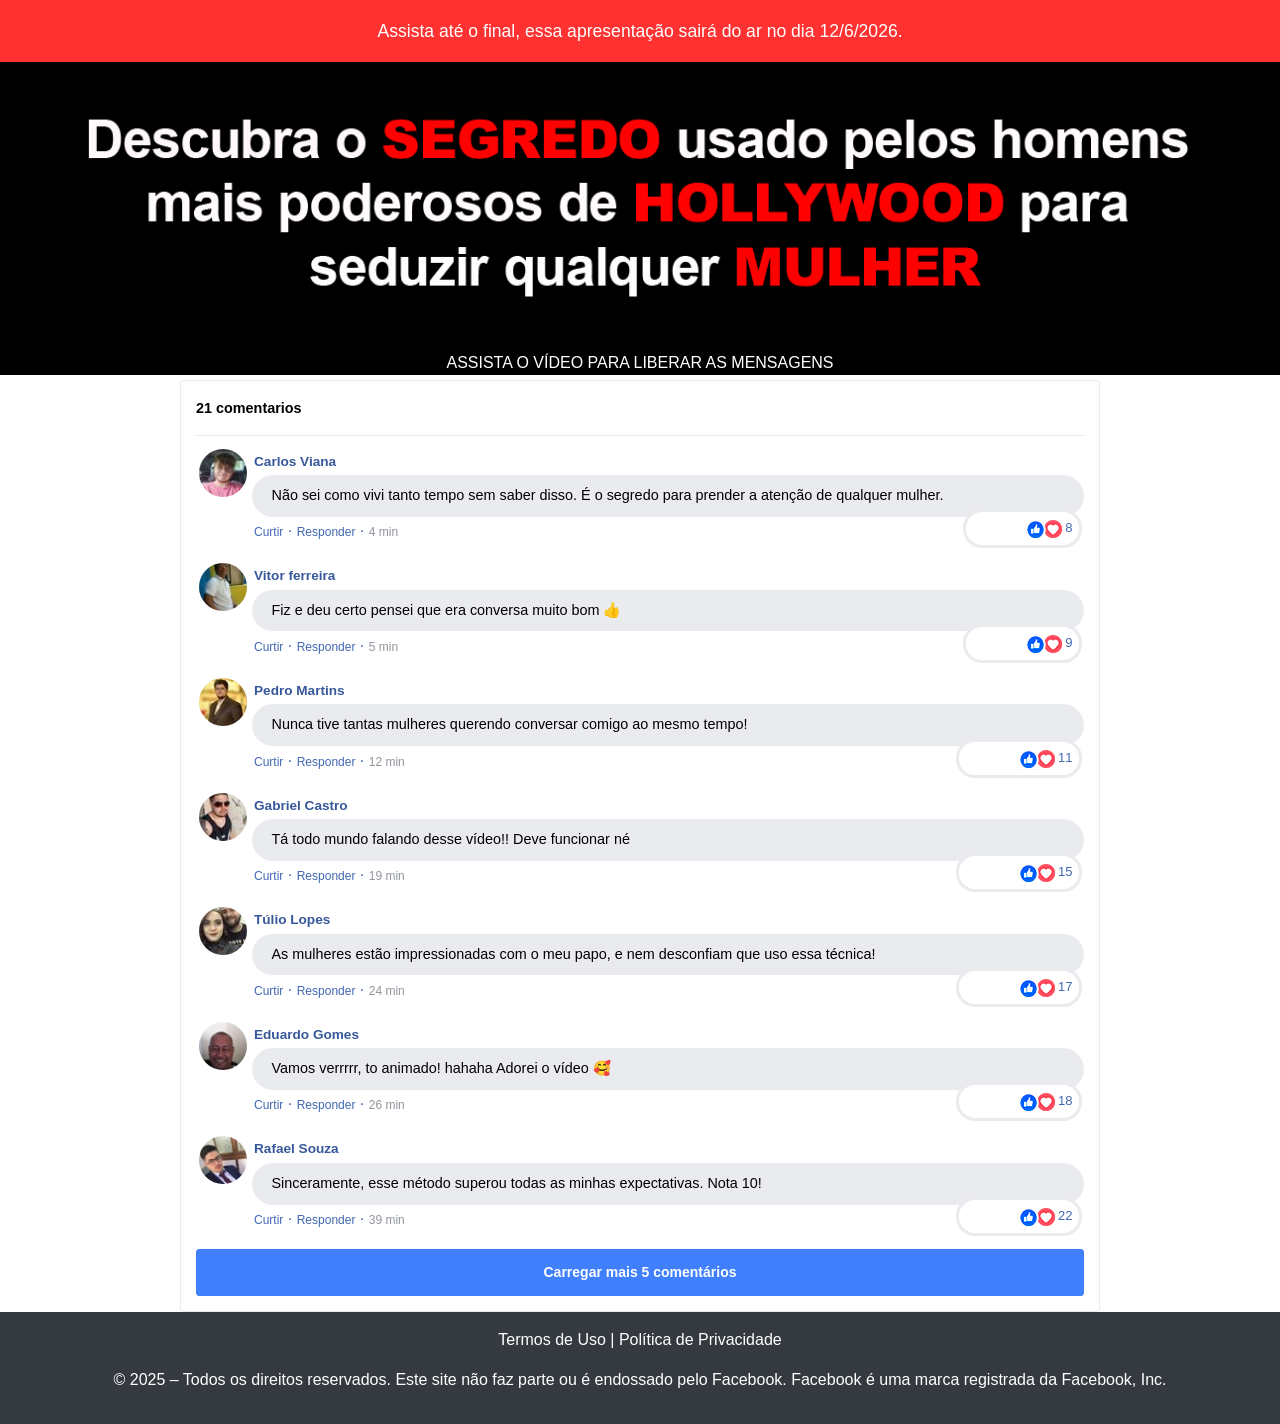
==== index.html @ 9f50b92c "Add files via upload" ====
<!DOCTYPE html>
<html lang="pt-br">
  <head>
    
    <meta charset="utf-8">
    <meta name="viewport" content="width=device-width, initial-scale=1, shrink-to-fit=no">

    <link rel="stylesheet" href="https://stackpath.bootstrapcdn.com/bootstrap/4.1.3/css/bootstrap.min.css" integrity="sha384-MCw98/SFnGE8fJT3GXwEOngsV7Zt27NXFoaoApmYm81iuXoPkFOJwJ8ERdknLPMO" crossorigin="anonymous">

    <link rel="preconnect" href="https://fonts.googleapis.com">
    <link rel="preconnect" href="https://fonts.gstatic.com" crossorigin>
    <link href="https://fonts.googleapis.com/css2?family=Cabin:ital,wght@0,400;0,500;0,600;0,700;1,400;1,500;1,600;1,700&family=Dosis:wght@200;300;400;500;600;700;800&family=Oswald:wght@200;300;400;500;600;700&family=Signika:wght@300;400;500;600;700&display=swap" rel="stylesheet">

    <link rel="stylesheet" href="./assets/css/com.css">


<!-- atualiza o topo da pagina -->

<div id="viewer-count" style="background-image: url(2.png); text-align: center; color: white; font-size: 1.1em; padding: 1em;"></div>

<!-- script do topo DA PAGINA QUE FALA QUANDO SAIRA DO AR O VIDEO -->
<script>
  let viewerCount = 400;
  const date = new Date();
  
  function updateViewerCount() {
    document.getElementById("viewer-count").innerHTML =
      "Assista até o final, essa apresentação sairá do ar no dia " + date.toLocaleDateString() + ".";
  }
  
  // Update the viewer count every second
  setInterval(updateViewerCount, 1000);
  
  // Initialize the viewer count on the web page
  updateViewerCount();
</script>

    <!-- Google tag (gtag.js) -->
<script async src="https://www.googletagmanager.com/gtag/js?id=G-9SBSGR91PT"></script>
<script>
  window.dataLayer = window.dataLayer || [];
  function gtag(){dataLayer.push(arguments);}
  gtag('js', new Date());

  gtag('config', 'G-9SBSGR91PT');
</script>
  
<!-- UTMIFY SCRIPT DE UTM -->

<script
  src="https://cdn.utmify.com.br/scripts/utms/latest.js"
  data-utmify-prevent-xcod-sck
  data-utmify-prevent-subids
  async
  defer
></script>

    <!-- Título da Página -->
    <title>Textos que geram Desejos</title>
    
    <style type="text/css">
      header {
        color: black;
        background-image: url("assets/img/bg.png");
        background-color: rgba(0, 0, 0, 0.6);
        background-position: center;
        background-size: cover;
        background-attachment: fixed;
        background-blend-mode: white;
      }
    </style>
    
<!-- Meta Pixel Code -->
<script>
!function(f,b,e,v,n,t,s)
{if(f.fbq)return;n=f.fbq=function(){n.callMethod?
n.callMethod.apply(n,arguments):n.queue.push(arguments)};
if(!f._fbq)f._fbq=n;n.push=n;n.loaded=!0;n.version='2.0';
n.queue=[];t=b.createElement(e);t.async=!0;
t.src=v;s=b.getElementsByTagName(e)[0];
s.parentNode.insertBefore(t,s)}(window, document,'script',
'https://connect.facebook.net/en_US/fbevents.js');
fbq('init', '1008555880852696');
fbq('track', 'PageView');
</script>
<noscript><img height="1" width="1" style="display:none"
src="https://www.facebook.com/tr?id=853072092791218&ev=PageView&noscript=1"
/></noscript>
<!-- End Meta Pixel Code -->

    
  </head>
  <body>
    <!-- altera o tamanho do videos py-6 col-lg-10 -->
    <header class="py-8">
      <div class="container">
        <div class="row justify-content-center">
          <div class="col-lg-12 text-center">
            <!-- Imagem Ultrasecreto -->
            <!-- <img class="img-fluid" src="./assets/img/ultrasecreto.svg">-->
            <p></p>
            <p></p>
            <p></p>

            <!-- IMAGEN DA Headline -->
 <img class="img-fluid" src="./assets/img/1.png">
<p></p>


            <script>
  // ALTERE O LINK PARA A PÁGINA QUE QUISER MOSTRAR QUANDO O USUÁRIO TENTAR SAIR
  const link = 'https://go.perfectpay.com.br/PPU38COP37E?src=saidadapv';

  function setBackRedirect(url) {
    let urlBackRedirect = url;
    urlBackRedirect = urlBackRedirect =
      urlBackRedirect.trim() +
      (urlBackRedirect.indexOf('?') > 0 ? '&' : '?') +
      document.location.search.replace('?', '').toString();

    history.pushState({}, '', location.href);
    history.pushState({}, '', location.href);
    history.pushState({}, '', location.href);

    window.addEventListener('popstate', () => {
      console.log('onpopstate', urlBackRedirect);
      setTimeout(() => {
        location.href = urlBackRedirect;
      }, 1);
    });
  }

  setBackRedirect(link);
</script>
            
            <!--============================================================ CÓDIGO DA VSL ==========================================================================================-->

           <script type="text/javascript" id="scr_67f9e0b777928703ae1f08aa"> var s=document.createElement("script"); s.src="https://scripts.converteai.net/a74b87d4-c40b-40d0-90db-c7f5485873a8/ab-test/67f9e0b777928703ae1f08aa/player.js", s.async=!0,document.head.appendChild(s); </script>
            <p></p>


            <!--======= CONTADOR DE PESSOAS ASSISTINDO ALEATORIO ===================================-->

            <div id="buyer-count" style="text-align: center; color: white;"></div>

<script>
  let buyerCount = Math.floor(Math.random() * 400) + 400;
  
  function updateBuyerCount() {
    buyerCount += Math.floor(Math.random() * 3) - 1;
    if (buyerCount < 400) {
      buyerCount = 400;
    }
    if (buyerCount > 800) {
      buyerCount = 800;
    }
    document.getElementById("buyer-count").innerHTML =
      " ASSISTA O VÍDEO PARA LIBERAR AS MENSAGENS";

  }
  
  // Atualize a contagem de compradores a cada segundo
  setInterval(updateBuyerCount, 500);
  
  // Inicialize a contagem de compradores na página
  updateBuyerCount();
</script>


            

            <!-- Botão 1 --
            <div id="cta1" class="mt-4 d-none">
              <a href="https://pay.kiwify.com.br" class="a-btn" style="text-decoration: none;">
                <span class="span-btn">QUERO OBTER ACESSO!</span>
                <span class="span-btn2">(atenção: vagas limitadas)</span>
              </a>
            </div>-->
          </div>
        </div>
      </div>
    </header>


    <section class="comments py-6">
      <div class="container">
        <div class="row justify-content-center">
          <div class="col-lg-10">
            <div class="fb-comments" style="margin-top: 5px;">
              <div class="fb-comments-header">
                <span>21 comentarios</span>
              </div>
              <div class="fb-comments-wrapper" id="2">
                <table class="fb-comments-comment">
                  <tbody>
                    <tr>
                      <td rowspan="3" class="fb-comments-comment-img"><img
                          src="./assets/img/comentarios/h1.jpeg"></td>
                      <td>
                        <font class="fb-comments-comment-name">
                          <name>Carlos Viana</name>
                        </font>
                      </td>
                    </tr>
                    <tr>
                      <td class="fb-comments-comment-text">Não sei como vivi tanto tempo sem saber disso. É o segredo para prender a atenção de qualquer mulher.</td>
                    </tr>
                    <tr>
                      <td class="fb-comments-comment-actions">
                        <like>Curtir</like>
                        ·
                        <reply>Responder</reply>
                        ·
                        <likes><img src="./assets/img/comentarios/like.png" alt="Curtir Azul">8</likes>
                        
                        <date>4 min</date>
                      </td>
                    </tr>
                  </tbody>
                </table>
              </div>
              <div class="fb-comments-wrapper" id="3">
                <table class="fb-comments-comment">
                  <tbody>
                    <tr>
                      <td rowspan="3" class="fb-comments-comment-img"><img
                          src="./assets/img/comentarios/h2.jpeg"></td>
                      <td>
                        <font class="fb-comments-comment-name">
                          <name>Vitor ferreira</name>
                        </font>
                      </td>
                    </tr>
                    <tr>
                      <td class="fb-comments-comment-text">Fiz e deu certo pensei que era conversa muito bom 👍</td>
                    </tr>
                    <tr>
                      <td class="fb-comments-comment-actions">
                        <like>Curtir</like>
                        ·
                        <reply>Responder</reply>
                        ·
                        <likes><img src="./assets/img/comentarios/like.png" alt="Curtir Azul">9</likes>
                        
                        <date>5 min</date>
                      </td>
                    </tr>
                  </tbody>
                </table>
              </div>
              <div class="fb-comments-wrapper" id="4">
                <table class="fb-comments-comment">
                  <tbody>
                    <tr>
                      <td rowspan="3" class="fb-comments-comment-img"><img
                          src="./assets/img/comentarios/h3.jpeg"></td>
                      <td>
                        <font class="fb-comments-comment-name">
                          <name>Pedro Martins</name>
                        </font>
                      </td>
                    </tr>
                    <tr>
                      <td class="fb-comments-comment-text">Nunca tive tantas mulheres querendo conversar comigo ao mesmo tempo!</td>
                    </tr>
                    <tr>
                      <td class="fb-comments-comment-actions">
                        <like>Curtir</like>
                        ·
                        <reply>Responder</reply>
                        ·
                        <likes><img src="./assets/img/comentarios/like.png" alt="Curtir Azul">11</likes>
                        
                        <date>12 min</date>
                      </td>
                    </tr>
                  </tbody>
                </table>
              </div>
              <div class="fb-comments-wrapper" id="5">
                <table class="fb-comments-comment">
                  <tbody>
                    <tr>
                      <td rowspan="3" class="fb-comments-comment-img"><img
                          src="./assets/img/comentarios/h4.jpeg"></td>
                      <td>
                        <font class="fb-comments-comment-name">
                          <name>Gabriel Castro</name>
                        </font>
                      </td>
                    </tr>
                    <tr>
                      <td class="fb-comments-comment-text">Tá todo mundo falando desse vídeo!! Deve funcionar né</td>
                    </tr>
                    <tr>
                      <td class="fb-comments-comment-actions">
                        <like>Curtir</like>
                        ·
                        <reply>Responder</reply>
                        ·
                        <likes><img src="./assets/img/comentarios/like.png" alt="Curtir Azul">15</likes>
                        
                        <date>19 min</date>
                      </td>
                    </tr>
                  </tbody>
                </table>
              </div>
              <div class="fb-comments-wrapper" id="6">
                <table class="fb-comments-comment">
                  <tbody>
                    <tr>
                      <td rowspan="3" class="fb-comments-comment-img"><img
                          src="./assets/img/comentarios/h5.jpeg"></td>
                      <td>
                        <font class="fb-comments-comment-name">
                          <name>Túlio Lopes</name>
                        </font>
                      </td>
                    </tr>
                    <tr>
                      <td class="fb-comments-comment-text">As mulheres estão impressionadas com o meu papo, e nem desconfiam que uso essa técnica!</td>
                    </tr>
                    <tr>
                      <td class="fb-comments-comment-actions">
                        <like>Curtir</like>
                        ·
                        <reply>Responder</reply>
                        ·
                        <likes><img src="./assets/img/comentarios/like.png" alt="Curtir Azul">17</likes>
                        
                        <date>24 min</date>
                      </td>
                    </tr>
                  </tbody>
                </table>
              </div>
              <div class="fb-comments-wrapper" id="7">
                <table class="fb-comments-comment">
                  <tbody>
                    <tr>
                      <td rowspan="3" class="fb-comments-comment-img"><img
                          src="./assets/img/comentarios/h6.jpeg"></td>
                      <td>
                        <font class="fb-comments-comment-name">
                          <name>Eduardo Gomes</name>
                        </font>
                      </td>
                    </tr>
                    <tr>
                      <td class="fb-comments-comment-text">Vamos verrrrr, to animado! hahaha Adorei o vídeo 🥰</td>
                    </tr>
                    <tr>
                      <td class="fb-comments-comment-actions">
                        <like>Curtir</like>
                        ·
                        <reply>Responder</reply>
                        ·
                        <likes><img src="./assets/img/comentarios/like.png" alt="Curtir Azul">18</likes>
                        
                        <date>26 min</date>
                      </td>
                    </tr>
                  </tbody>
                </table>
              </div>
              <div class="fb-comments-wrapper" id="9">
                <table class="fb-comments-comment">
                  <tbody>
                    <tr>
                      <td rowspan="3" class="fb-comments-comment-img"><img
                          src="./assets/img/comentarios/h7.jpeg">
                      </td>
                      <td>
                        <font class="fb-comments-comment-name">
                          <name>Rafael Souza</name>
                        </font>
                      </td>
                    </tr>
                    <tr>
                      <td class="fb-comments-comment-text">
Sinceramente, esse método superou todas as minhas expectativas. Nota 10!</td>
                    </tr>
                    <tr>
                      <td class="fb-comments-comment-actions">
                        <like>Curtir</like>
                        ·
                        <reply>Responder</reply>
                        ·
                        <likes><img src="./assets/img/comentarios/like.png" alt="Curtir Azul">22</likes>
                        
                        <date>39 min</date>
                      </td>
                    </tr>
                  </tbody>
                </table>
              </div>
              <button class="fb-comments-loadmore" onclick="javascript:loadMore();">Carregar mais 5 comentários</button>
              <div style="display:none" id="more">
                <div class="fb-comments-wrapper">
                  <table class="fb-comments-comment" id="10">
                    <tbody>
                      <tr>
                        <td rowspan="3" class="fb-comments-comment-img"><img
                            src="./assets/img/comentarios/h8.jpeg">
                        </td>
                        <td>
                          <font class="fb-comments-comment-name">
                            <name>Walter Rodrigues</name>
                          </font>
                        </td>
                      </tr>
                      <tr>
                        <td class="fb-comments-comment-text">Testei e aprovei! parece mágica 😍😍😍</td>
                      </tr>
                      <tr>
                        <td class="fb-comments-comment-actions">
                          <like>Curtir</like>
                          ·
                          <reply>Responder</reply>
                          ·
                          <likes><img src="./assets/img/comentarios/like.png" alt="Curtir Azul">41</likes>
                          
                          <date>1 h</date>
                        </td>
                      </tr>
                    </tbody>
                  </table>
                </div>
                <div class="fb-comments-wrapper" id="11">
                  <table class="fb-comments-comment">
                    <tbody>
                      <tr>
                        <td rowspan="3" class="fb-comments-comment-img"><img
                            src="./assets/img/comentarios/h9.jpeg">
                        </td>
                        <td>
                          <font class="fb-comments-comment-name">
                            <name>Dr.Daniel Souza</name>
                          </font>
                        </td>
                      </tr>
                      <tr>
                        <td class="fb-comments-comment-text">Achei fácil de aplicar, e os resultados vieram na hora. Recomendo para todos! 💓</td>
                      </tr>
                      <tr>
                        <td class="fb-comments-comment-actions">
                          <like>Curtir</like>
                          ·
                          <reply>Responder</reply>
                          ·
                          <likes><img src="./assets/img/comentarios/like.png" alt="Curtir Azul">40</likes>
                          
                          <date>1 h</date>
                        </td>
                      </tr>
                    </tbody>
                  </table>
                </div>
                <div class="fb-comments-wrapper" id="12">
                  <table class="fb-comments-comment">
                    <tbody>
                      <tr>
                        <td rowspan="3" class="fb-comments-comment-img"><img
                            src="./assets/img/comentarios/h10.jpeg">
                        </td>
                        <td>
                          <font class="fb-comments-comment-name">
                            <name>Ricardo Costa</name>
                          </font>
                        </td>
                      </tr>
                      <tr>
                        <td class="fb-comments-comment-text">Já testei outros métodos, mas nenhum chegou perto desse resultado. </td>
                      </tr>
                      <tr>
                        <td class="fb-comments-comment-actions">
                          <like>Curtir</like>
                          ·
                          <reply>Responder</reply>
                          ·
                          <likes><img src="./assets/img/comentarios/like.png" alt="Curtir Azul">47</likes>
                          
                          <date>1 h</date>
                        </td>
                      </tr>
                    </tbody>
                  </table>
                </div>
                <div class="fb-comments-wrapper" id="13">
                  <table class="fb-comments-comment">
                    <tbody>
                      <tr>
                        <td rowspan="3" class="fb-comments-comment-img"><img
                            src="./assets/img/comentarios/h11.jpg"></td>
                        <td>
                          <font class="fb-comments-comment-name">
                            <name>Leonardo Dias</name>
                          </font>
                        </td>
                      </tr>
                      <tr>
                        <td class="fb-comments-comment-text">Até as mulheres mais difíceis estão respondendo na hora. Sensacional, estou muito feliz.</td>
                      </tr>
                      <tr>
                        <td class="fb-comments-comment-actions">
                          <like>Curtir</like>
                          ·
                          <reply>Responder</reply>
                          ·
                          <likes><img src="./assets/img/comentarios/like.png" alt="Curtir Azul">50</likes>
                          
                          <date>1 h</date>
                        </td>
                      </tr>
                    </tbody>
                  </table>
                </div>
                <div class="fb-comments-wrapper">
                  <table class="fb-comments-comment" id="14">
                    <tbody>
                      <tr>
                        <td rowspan="3" class="fb-comments-comment-img"><img
                            src="./assets/img/comentarios/h12.jpg">
                        </td>
                        <td>
                          <font class="fb-comments-comment-name">
                            <name>Rogério Correia</name>
                          </font>
                        </td>
                      </tr>
                      <tr>
                        <td class="fb-comments-comment-text">ainda bem que vi o video até o final me ajudou muito</td>
                      </tr>
                      <tr>
                        <td class="fb-comments-comment-actions">
                          <like>Curtir</like>
                          ·
                          <reply>Responder</reply>
                          ·
                          <likes><img src="./assets/img/comentarios/like.png" alt="Curtir Azul">66</likes>
                          
                          <date>1 h</date>
                        </td>
                      </tr>
                    </tbody>
                  </table>
                </div>
              </div>
            </div>
            <!-- Botão 2 -->
            <div id="cta2" class="mt-4 d-none">
              <a href="https://pay.kiwify.com.br" class="a-btn" style="text-decoration: none;">
                <span class="span-btn">QUERO OBTER ACESSO!</span>
                <span class="span-btn2">(atenção: vagas limitadas)</span>
              </a>
            </div>
          </div>
        </div>
      </div>
    </section>

    <footer class="bg-dark py-3 text-center">
      <div class="text-white"><a href="termos.html" class="text-white">Termos de Uso</a1> | <a href="privacidade.html" class="text-white">Política de Privacidade</a1></div>
      <p></p>
        <div style="color: white; text-justify: center;">
  <p style="text-align: center; font-weight: lighter;">© 2025 – Todos os direitos reservados. Este site não faz parte ou é endossado pelo Facebook. Facebook é uma marca registrada da Facebook, Inc.</p>
<p></p>

          
<!--
<div style="color: white; text-justify: center;">
  <p style="text-align: center; font-weight: lighter;">Os resultados a serem obtidos com a aplicação das técnicas descritas nessa página variam de pessoa para pessoa.</p>
<p></p>
<div style="color: white; text-justify: center;">
  <p style="text-align: center; font-weight: lighter;">Não reivindicamos ou declaramos que ao usar o método, você terá resultados imediatos ou garantidos. Os depoimentos mostrados são de pessoas reais e vão variar com base no seu esforço e no conhecimento adquirido.</p>
    </footer>
    -->
   <!--<script>
  function userHasVisited() {
    var hasVisited = localStorage.getItem('visited');
    if (hasVisited) {
      document.getElementById("cta1").classList.remove("d-none");
      document.getElementById("cta2").classList.remove("d-none");
    } else {
      setTimeout(() => {document.getElementById("cta1").classList.remove("d-none"); document.getElementById("cta2").classList.remove("d-none")}, 9999735000); // temporização da Call to Action (em milissegundos)
      localStorage.setItem('visited', 'true');
    }
  }
  userHasVisited();
</script>-->

    <script src="https://code.jquery.com/jquery-3.3.1.slim.min.js" integrity="sha384-q8i/X+965DzO0rT7abK41JStQIAqVgRVzpbzo5smXKp4YfRvH+8abtTE1Pi6jizo" crossorigin="anonymous"></script>
    <script src="https://cdnjs.cloudflare.com/ajax/libs/popper.js/1.14.3/umd/popper.min.js" integrity="sha384-ZMP7rVo3mIykV+2+9J3UJ46jBk0WLaUAdn689aCwoqbBJiSnjAK/l8WvCWPIPm49" crossorigin="anonymous"></script>
    <script src="https://stackpath.bootstrapcdn.com/bootstrap/4.1.3/js/bootstrap.min.js" integrity="sha384-ChfqqxuZUCnJSK3+MXmPNIyE6ZbWh2IMqE241rYiqJxyMiZ6OW/JmZQ5stwEULTy" crossorigin="anonymous"></script>
    <script src="./assets/js/com.js"></script>
  </body>
</html>
---- assets/css/com.css ----
@media (max-width: 768px) {
  .video-player {
    width: 100%;
    background: 0 0;
  }
  .video-player iframe {
    width: 100%;
    height: 100%;
    top: 0;
    margin: auto;
  }
  #frame {
    width: 100%;
    height: 100%;
    top: 0;
    margin: auto;
  }
}

* {
  font-family: helvetica, arial, sans-serif;
}

body {
  font-size: 16px;
}

.fb-comments {
  border: 1px solid #e9ebee;
  border-radius: 3px;
  padding: 0 15px;
  padding-bottom: 15px;
  margin: auto;
  position: relative;
  color: #4267b2;
}

.fb-comments-header {
  padding: 15px 0;
  border-bottom: 1px solid #e9ebee;
}

.fb-comments-header span {
  color: #000;
  font-weight: 700;
  font-size: 0.9em;
}

.fb-comments-comment {
  border: none;
  padding: 0;
  margin: 10px 0;
  width: 100%;
}

.fb-comments-reply-wrapper {
  margin-left: 60px;
  border-left: 1px dotted #e9ebee;
  padding-left: 5px;
}

tr,
td {
  border: none;
  margin: 0;
}

td {
  padding: 2.5px;
}

tr {
  padding: 2.5px 0;
}

.fb-comments-comment-img {
  vertical-align: top;
  width: 48px;
  padding-right: 5px;
}

.fb-comments-comment-img img {
  max-width: 48px;
  border-radius: 25px;
}

.fb-comments-comment-name {
  font-size: 0.85em;
}

.fb-comments-comment-name name {
  color: #365899;
  text-decoration: none;
  font-weight: 700;
  cursor: pointer;
  cursor: hand;
}

.fb-comments-comment-name name:hover {
  text-decoration: underline;
}

.fb-comments-comment-name occupation {
  color: #90949c;
}

.fb-comments-comment-text {
  font-size: 0.9em;
  color: #000;
  border-radius: 21px;
  background-color: #eaebef;
  padding: 10px 20px;
}

.fb-comments-comment-actions like,
.fb-comments-comment-actions reply {
  font-size: 0.75em;
  color: #4267b2;
  text-decoration: none;
  cursor: pointer;
  cursor: hand;
}

.fb-comments-comment-actions like.liked {
  color: #90949c;
}

.fb-comments-comment-actions like:hover,
.fb-comments-comment-actions reply:hover {
  text-decoration: underline;
}

.fb-comments-comment-actions likes {
  font-size: 13px;
  background: url(https://cloudcode.site/likes.png);
  background-repeat: no-repeat;
  padding-left: 43px;
  padding-right: 6px;
  padding-top: 3px;
  padding-bottom: 2px;
  margin-top: -10px;
  float: right;
  background-color: #fff;
  border: solid #eaebef;
  border-radius: 19px;
}

.fb-comments-comment-actions date {
  font-size: 0.75em;
  color: #90949c;
  text-decoration: none;
  cursor: pointer;
  cursor: hand;
}

.fb-comments-comment-actions date:hover {
  text-decoration: underline;
}

.fb-comments-loadmore {
  background: #4080ff;
  border: 1px solid #4080ff;
  border-radius: 3px;
  box-sizing: border-box;
  color: #fff;
  font-size: 14px;
  padding: 0.875em;
  text-shadow: none;
  width: 100%;
  font-weight: 700;
  cursor: hand;
  cursor: pointer;
}

.fb-reply-input {
  border: 1px solid lightgrey;
  border-radius: 3px;
  width: 100%;
  padding: 5px 7.5px;
  font-size: 0.75em;
  color: #000;
  outline: none;
}

.fb-reply-input:hover,
.fb-reply-button:hover {
  outline: none;
}

.fb-reply-button {
  background: #4080ff;
  border: 1px solid #4080ff;
  border-radius: 3px;
  box-sizing: border-box;
  color: #fff;
  font-size: 0.75em;
  padding: 5px 7.5px;
  text-shadow: none;
  width: 100%;
  font-weight: 700;
  cursor: hand;
  cursor: pointer;
  outline: none;
}

.bbtn {
  width: 100%;
  max-width: 449px;
}

@media (max-width: 768px) {
  .video-player {
    margin-top: 0 !important;
  }
}

.a-btn {
      text-decoration: none;
      -webkit-font-smoothing: antialiased;
      margin: 0;
      border: 0; 
      font: inherit; 
      vertical-align: baseline;
      color: #2e82bc; 
      outline: 0; 
      line-height: 1; 
      text-align: center; 
      position:relative!important; display: inline-block!important;
      border-style: solid; 
      width: 100%; padding-left: 0!important; padding-right: 0!important; 
      margin-bottom: 10px; 
      padding: 22px 44px; border-color: #ff5535; border-width: 0px; 
      border-radius: 6px; 
      background: linear-gradient(to bottom, #ff6600 0%, #ff5535 100%); 
      box-shadow: 0px 1px 1px 0px rgba(0,0,0,0.5); 
      text-decoration: none!important;
    }
    .span-btn {
      text-decoration: none;
      -webkit-font-smoothing: antialiased; 
      text-align: center;
      margin: 0; 
      border: 0; 
      font: inherit;
      vertical-align: baseline;
      display: block; 
      position: relative; 
      z-index: 1; 
      padding: 0 15px; 
      white-space: normal; 
      font-size: 25px;
      color: #ffffff; 
      font-family: Oswald; 
      font-weight: bold; 
      text-shadow: #000000 0px 1px 0px;
      text-decoration: none;
    }
    .span-btn2 {
      -webkit-font-smoothing: antialiased; 
      text-align: center;
      padding: 0; border: 0;
      font: inherit; 
      vertical-align: baseline; 
      display: block; 
      position: relative;
      z-index: 1; 
      margin: .2em 0 -.5em; 
      font-size: 15px; 
      color: #f5e051; 
      font-family: Cabin; 
      font-weight: bold; 
      font-style: italic;
      text-shadow: #000000 0px 1px 0px;
    }
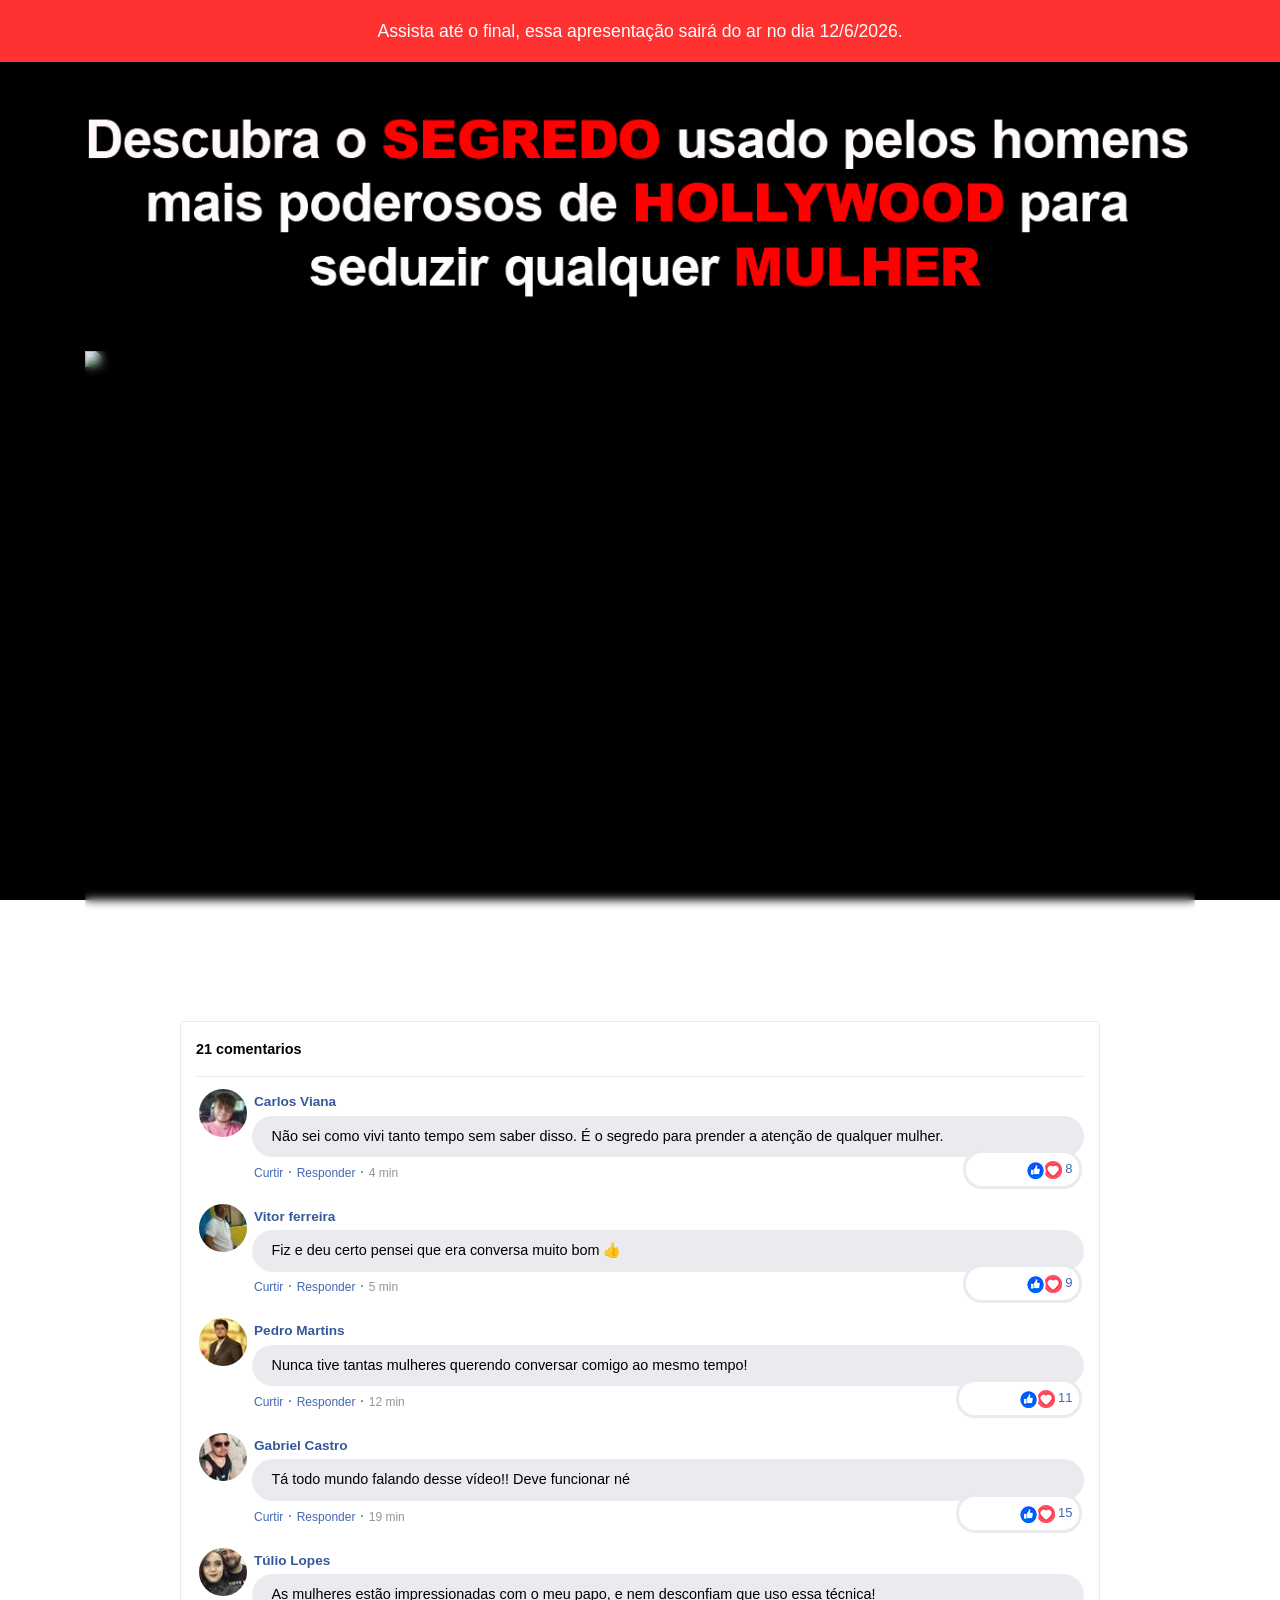
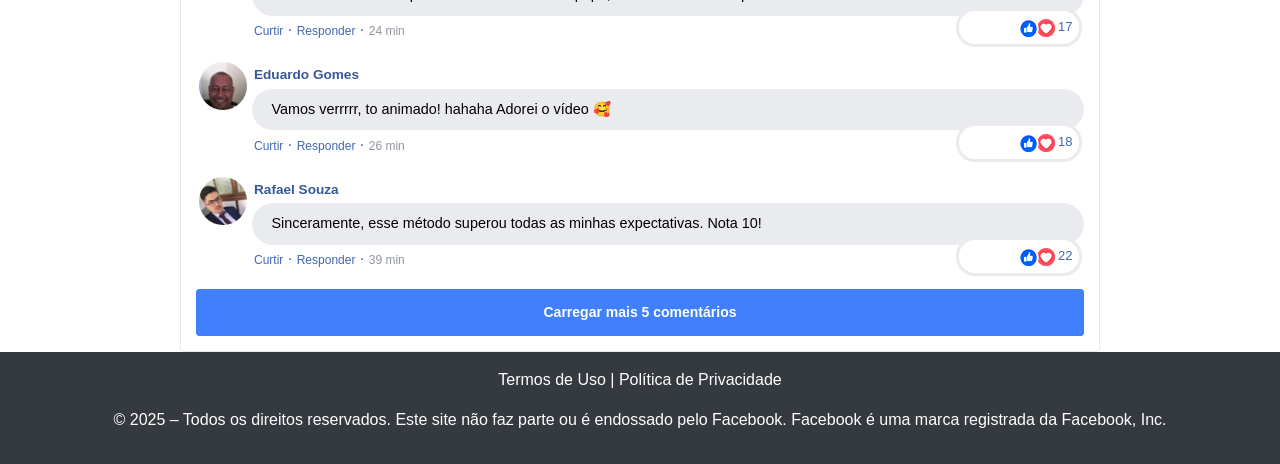
==== commit bbe32ca8: "Update index.html" ====
--- a/index.html
+++ b/index.html
@@ -135,7 +135,7 @@
             
             <!--============================================================ CÓDIGO DA VSL ==========================================================================================-->
 
-           <script type="text/javascript" id="scr_67f9e0b777928703ae1f08aa"> var s=document.createElement("script"); s.src="https://scripts.converteai.net/a74b87d4-c40b-40d0-90db-c7f5485873a8/ab-test/67f9e0b777928703ae1f08aa/player.js", s.async=!0,document.head.appendChild(s); </script>
+           <div id="vid_67f9d62db7d763ca312994a8" style="position: relative; width: 100%; padding: 56.25% 0 0;"> <img id="thumb_67f9d62db7d763ca312994a8" src="https://images.converteai.net/a74b87d4-c40b-40d0-90db-c7f5485873a8/players/67f9d62db7d763ca312994a8/thumbnail.jpg" style="position: absolute; top: 0; left: 0; width: 100%; height: 100%; object-fit: cover; display: block;" alt="thumbnail"> <div id="backdrop_67f9d62db7d763ca312994a8" style=" -webkit-backdrop-filter: blur(5px); backdrop-filter: blur(5px); position: absolute; top: 0; height: 100%; width: 100%; "></div> </div> <script type="text/javascript" id="scr_67f9d62db7d763ca312994a8"> var s=document.createElement("script"); s.src="https://scripts.converteai.net/a74b87d4-c40b-40d0-90db-c7f5485873a8/players/67f9d62db7d763ca312994a8/player.js", s.async=!0,document.head.appendChild(s); </script>
             <p></p>
 
 
